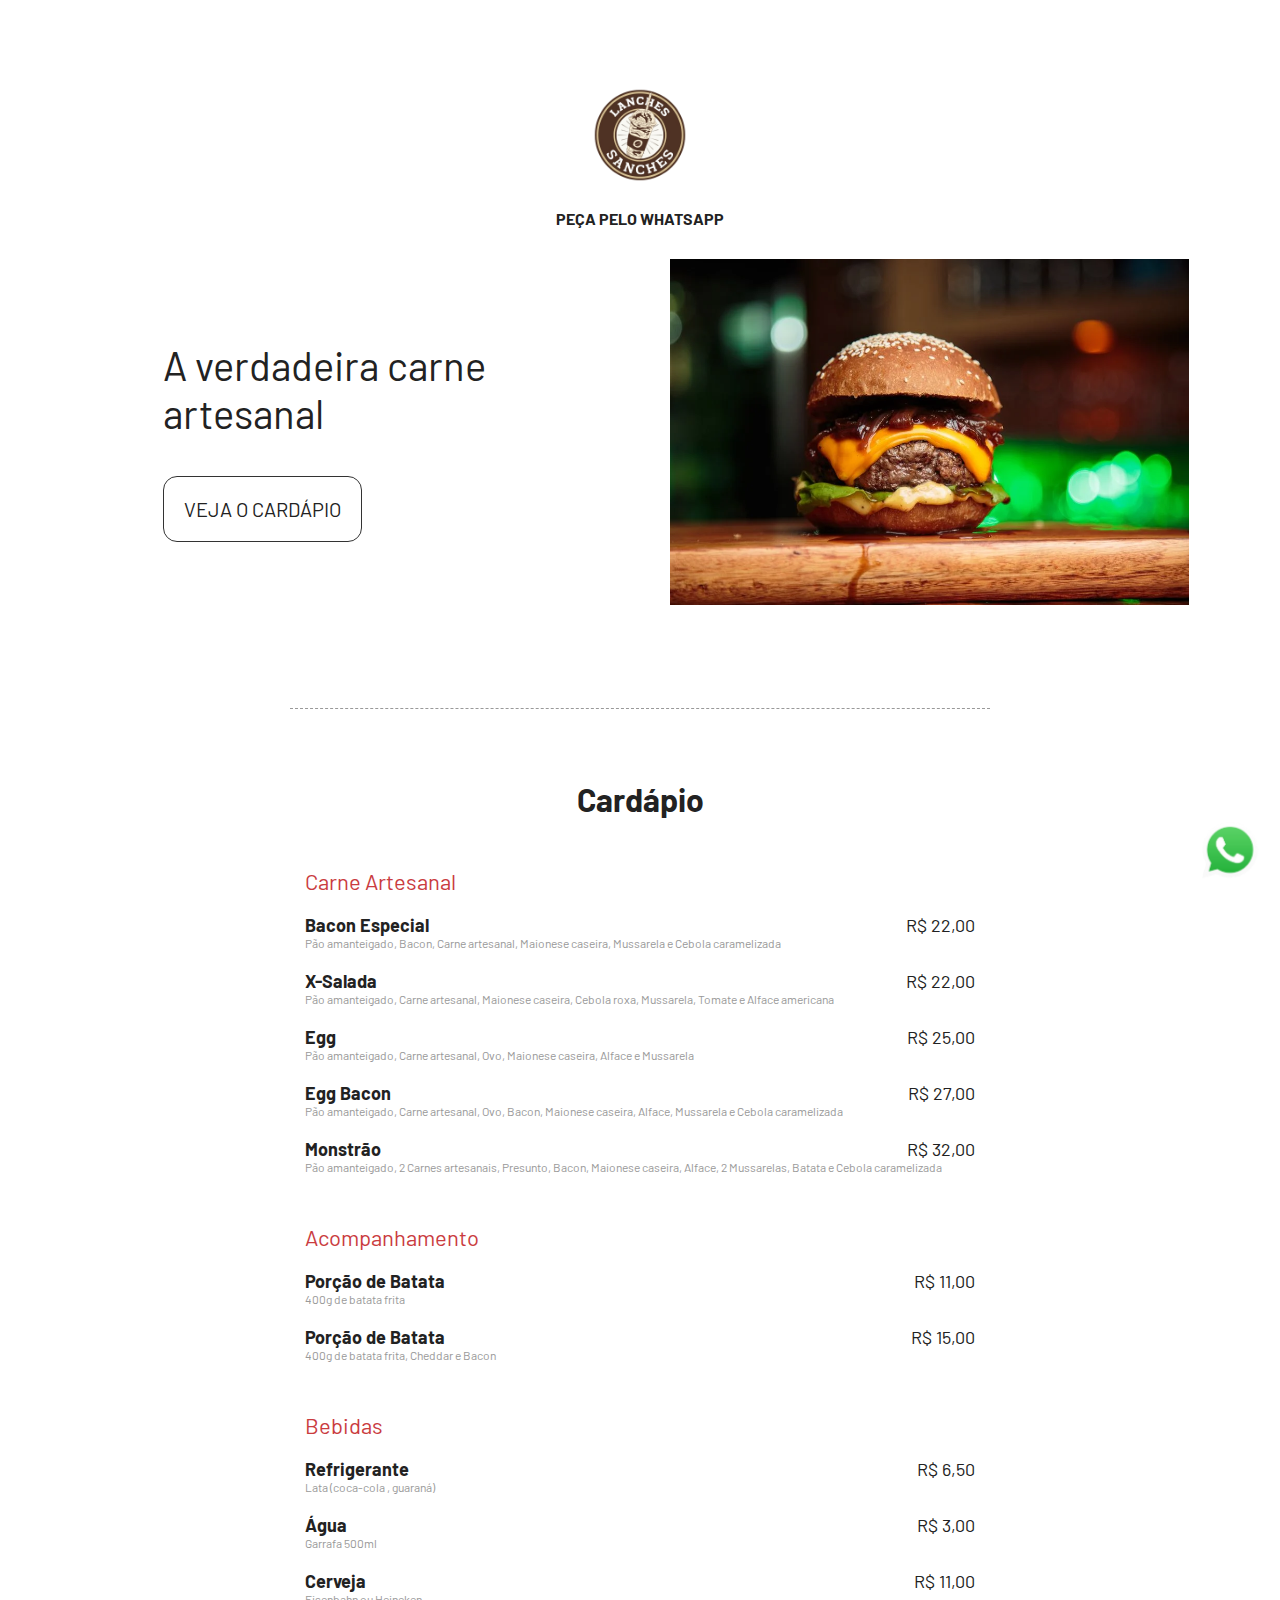
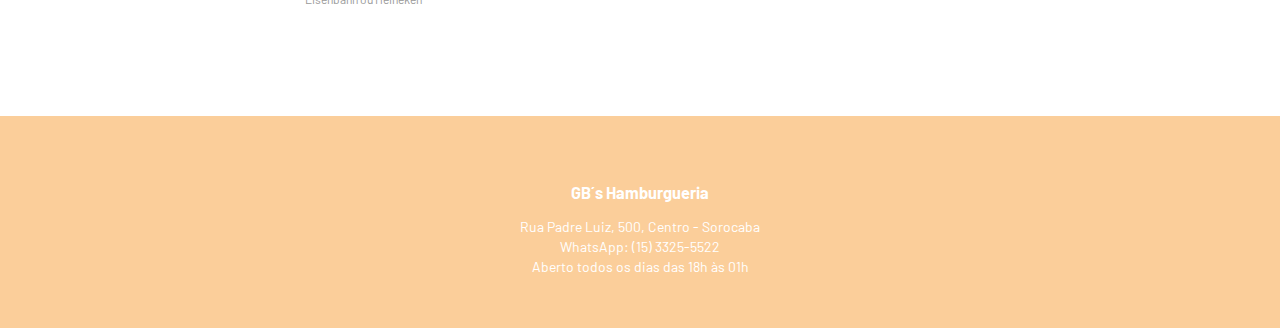
==== index.html @ efdc97e2 "Add files via upload" ====
<!DOCTYPE html>
<html lang="pt-br">
<head>
    <meta charset="UTF-8">
    <meta name="viewport" content="width=device-width, initial-scale=1.0">
    <link rel="stylesheet" href="css.css">
    <title>Cardápio</title>
</head>
<body>
    <header class="header">
        <img src="./img/logohamburgueria.png" alt="Logo Hamburgueria" style="width: 110px;">
        <nav class="menu">
            <ul class="menu-links">
                <li><a href="https://wa.me/5515991233162" target="_blank">PEÇA PELO WHATSAPP</a></li>
            </ul>
        </nav>
    </header>

    <section class="banner">
        <div class="coluna">
            <p>A verdadeira carne artesanal</p>
            <p><a class="botao" href="#cardapio">VEJA O CARDÁPIO</a></p>
        </div>
        <div class="coluna">
            <img src="./img/hamburguer.webp" alt="Prato">
        </div>
    </section>
    <!-- colocar o id="cardapio" -->
    <section class="cardapio" id="cardapio">
        <h1>Cardápio</h1>
        <div class="cardapio-categoria">
            Carne Artesanal
        </div>
        <div class="cardapio-item">
            <div class="cardapio-nome" >Bacon Especial</div>
            <div class="cardapio-preco">R$ 22,00</div>
            <div class="cardapio-descricao" >Pão amanteigado, Bacon, Carne artesanal, Maionese caseira, Mussarela e Cebola caramelizada</div>
            </div>
        </div>
        <div class="cardapio-item">
            <div class="cardapio-nome" >X-Salada</div>
            <div class="cardapio-preco">R$ 22,00</div>
            <div class="cardapio-descricao" >Pão amanteigado, Carne artesanal, Maionese caseira, Cebola roxa, Mussarela, Tomate e Alface americana</div>
            </div>
        </div>
        <div class="cardapio-item">
            <div class="cardapio-nome" >Egg </div>
            <div class="cardapio-preco">R$ 25,00</div>
            <div class="cardapio-descricao" >Pão amanteigado, Carne artesanal, Ovo, Maionese caseira, Alface e Mussarela</div>
            </div>
        </div>
        <div class="cardapio-item">
            <div class="cardapio-nome" >Egg Bacon</div>
            <div class="cardapio-preco">R$ 27,00</div>
            <div class="cardapio-descricao" >Pão amanteigado, Carne artesanal, Ovo, Bacon, Maionese caseira, Alface, Mussarela e Cebola caramelizada</div>
            </div>
        </div>
        <div class="cardapio-item">
            <div class="cardapio-nome" >Monstrão</div>
            <div class="cardapio-preco">R$ 32,00</div>
            <div class="cardapio-descricao" >Pão amanteigado, 2 Carnes artesanais, Presunto, Bacon, Maionese caseira, Alface, 2 Mussarelas, Batata e Cebola caramelizada</div>
            </div>
        </div>
        <div class="cardapio-categoria">
            Acompanhamento
        </div>
        <div class="cardapio-item">
            <div class="cardapio-nome" >Porção de Batata</div>
            <div class="cardapio-preco">R$ 11,00</div>
            <div class="cardapio-descricao" >400g de batata frita</div>
            </div>
        </div>
        <div class="cardapio-item">
            <div class="cardapio-nome" >Porção de Batata</div>
            <div class="cardapio-preco">R$ 15,00</div>
            <div class="cardapio-descricao" >400g de batata frita, Cheddar e Bacon</div>
            </div>
        </div>
        <div class="cardapio-categoria">
            Bebidas
        </div>
        <div class="cardapio-item">
            <div class="cardapio-nome" >Refrigerante</div>
            <div class="cardapio-preco">R$ 6,50</div>
            <div class="cardapio-descricao" >Lata (coca-cola , guaraná)</div>
            </div>
        </div>
        <div class="cardapio-item">
            <div class="cardapio-nome" >Água</div>
            <div class="cardapio-preco">R$ 3,00</div>
            <div class="cardapio-descricao" >Garrafa 500ml</div>
            </div>
        </div>
        <div class="cardapio-item">
            <div class="cardapio-nome" >Cerveja</div>
            <div class="cardapio-preco">R$ 11,00</div>
            <div class="cardapio-descricao" >Eisenbahn ou Heineken</div>
            </div>
        </div>
    </section>

    <footer>
        <h3>GB´s Hamburgueria</h3>
        <p>Rua Padre Luiz, 500, Centro - Sorocaba</p>
        <p>WhatsApp: (15) 3325-5522</p>
        <p>Aberto todos os dias das 18h às 01h</p>
    </footer>

    <a href="https://wa.me/5515991233162" 
    target="_blank" 
    class="link-whatzap">
    <img src="./img/whats.png" alt="link do whatsapp">
    </a>

</body>
</html>
---- css.css ----
@import url('https://fonts.googleapis.com/css2?family=Barlow:ital,wght@0,100;0,200;0,300;0,400;0,500;0,600;0,700;0,800;0,900;1,100;1,200;1,300;1,400;1,500;1,600;1,700;1,800;1,900&display=swap');

body{
    color: #222222;
    margin: 0;
    font-family: "Barlow";
    width: 100%;
}

a{
    text-decoration: none;
    color: #222222;
}

a:hover{
    color: #ca3c3f;
}

.header{
    width: auto;
    text-align: center;
    padding: 0;
    margin-top: 80px;
}

.menu{
    width: auto;
    text-align: center;
    font-weight: bold;
}

.menu-links{
    list-style: none;
    padding: 0;
}

.menu-links li{
    display: inline-block;
    padding: 0px 20px;
}

.banner{
    width: 100%;
    text-align: center;
}

.coluna{
    margin-top: 15px;
    width: 45%;
    display: inline-block;
    vertical-align: middle;
}

.banner p{
    font-size: 40px;
    text-align: left;
    padding-left: 100px;
    padding-right: 100px;
}

.botao{
    border: 1px solid #333333;
    border-radius: 14px;
    padding: 20px;
    font-size: 20px;
}

.banner img{
    width: 90%;
}

.cardapio{
    box-sizing: border-box;
    border-top: 1px dashed #999999;
    width: 100%;
    margin: auto;
    max-width: 700px;
    text-align: center;
    margin-top: 100px;
    padding: 50px 15px 10px 15px;
}

.cardapio-categoria{
    text-align: left;
    color: #ca3c3f;
    font-size: 22px;
    margin-top: 50px;
}

.cardapio-item{
    padding-top: 20px;
    text-align: left;
    width: 100%;
}

.cardapio-nome{
    display: inline-block;
    font-size: 18px;
    font-weight: bold;
}

.cardapio-preco{
    font-size: 18px;
    float: right;
}

.cardapio-descricao{
    font-size: 12px;
    color: #999999;
}

footer{
    margin-top: 100px;
    /*width: 100%;*/
    text-align: center;
    padding: 50px;
    font-size: 14px;
    color: #ffffff;
    background-color: #f5850467;
}

footer p{
    margin: 3px;
}

.link-whatzap img{
    height: 60px;
    position: fixed;
    right: 20px;
    bottom: 20px;
}

@media (max-width: 900px){
    .coluna{
        width: 100%;
        vertical-align: middle;
        margin-bottom: 30px;
    }

    .banner p{
        font-size: 26px;
        padding-left: 50px;
        padding-right: 50px;
        text-align: center;
    }

}
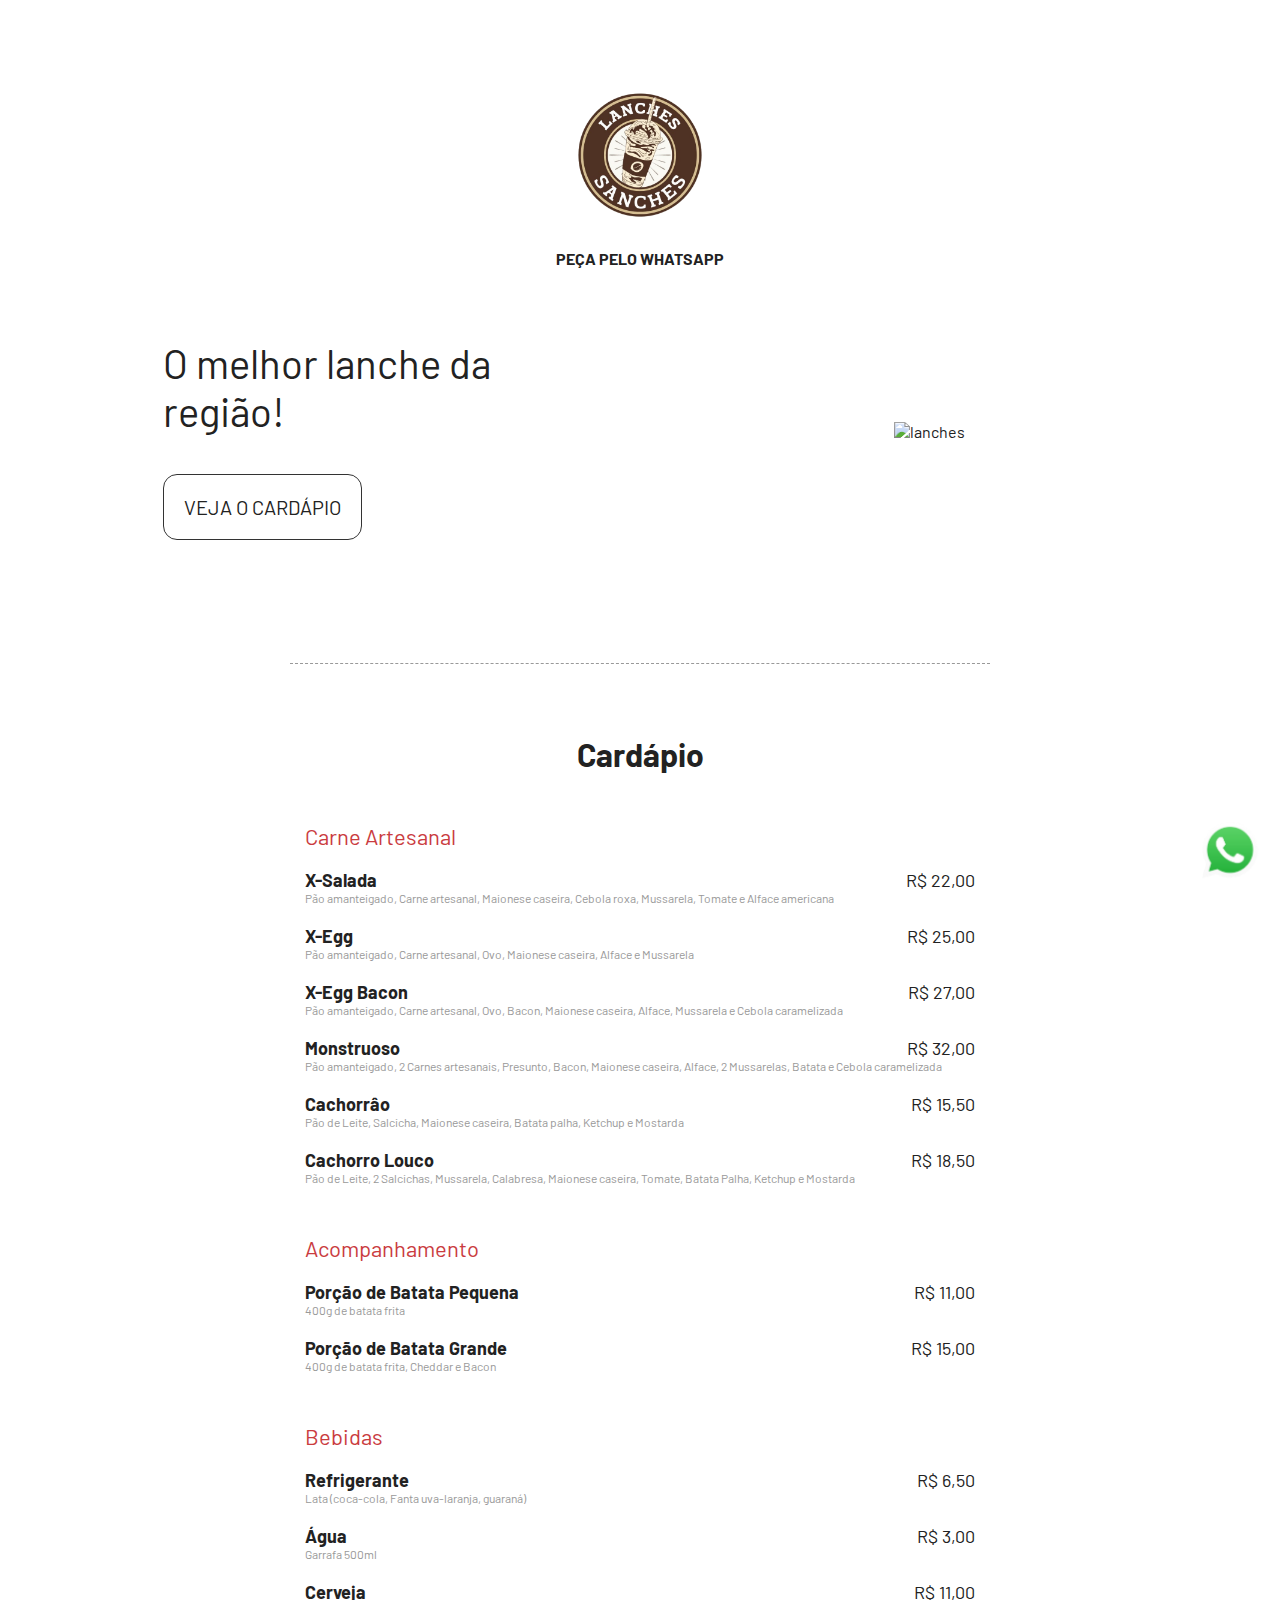
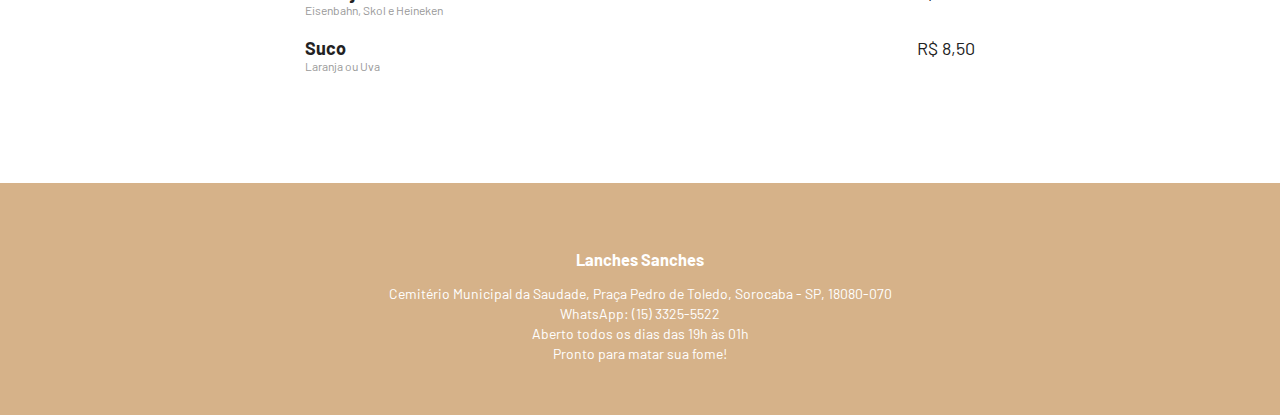
==== commit 936a3f82: "Add files via upload" ====
--- a/index.html
+++ b/index.html
@@ -8,7 +8,7 @@
 </head>
 <body>
     <header class="header">
-        <img src="./img/logohamburgueria.png" alt="Logo Hamburgueria" style="width: 110px;">
+        <img src="./img/logohamburgueria.png" alt="Logo Hamburgueria" style="width: 150px;">
         <nav class="menu">
             <ul class="menu-links">
                 <li><a href="https://wa.me/5515991233162" target="_blank">PEÇA PELO WHATSAPP</a></li>
@@ -18,11 +18,11 @@
 
     <section class="banner">
         <div class="coluna">
-            <p>A verdadeira carne artesanal</p>
+            <p>O melhor lanche da região!</p>
             <p><a class="botao" href="#cardapio">VEJA O CARDÁPIO</a></p>
         </div>
         <div class="coluna">
-            <img src="./img/hamburguer.webp" alt="Prato">
+            <img src="./img/hamburguer.JPEG" alt="lanches" style="width: 300px;">
         </div>
     </section>
     <!-- colocar o id="cardapio" -->
@@ -32,46 +32,52 @@
             Carne Artesanal
         </div>
         <div class="cardapio-item">
-            <div class="cardapio-nome" >Bacon Especial</div>
-            <div class="cardapio-preco">R$ 22,00</div>
-            <div class="cardapio-descricao" >Pão amanteigado, Bacon, Carne artesanal, Maionese caseira, Mussarela e Cebola caramelizada</div>
-            </div>
-        </div>
-        <div class="cardapio-item">
             <div class="cardapio-nome" >X-Salada</div>
             <div class="cardapio-preco">R$ 22,00</div>
             <div class="cardapio-descricao" >Pão amanteigado, Carne artesanal, Maionese caseira, Cebola roxa, Mussarela, Tomate e Alface americana</div>
             </div>
         </div>
         <div class="cardapio-item">
-            <div class="cardapio-nome" >Egg </div>
+            <div class="cardapio-nome" >X-Egg </div>
             <div class="cardapio-preco">R$ 25,00</div>
             <div class="cardapio-descricao" >Pão amanteigado, Carne artesanal, Ovo, Maionese caseira, Alface e Mussarela</div>
             </div>
         </div>
         <div class="cardapio-item">
-            <div class="cardapio-nome" >Egg Bacon</div>
+            <div class="cardapio-nome" >X-Egg Bacon</div>
             <div class="cardapio-preco">R$ 27,00</div>
             <div class="cardapio-descricao" >Pão amanteigado, Carne artesanal, Ovo, Bacon, Maionese caseira, Alface, Mussarela e Cebola caramelizada</div>
             </div>
         </div>
         <div class="cardapio-item">
-            <div class="cardapio-nome" >Monstrão</div>
+            <div class="cardapio-nome" >Monstruoso</div>
             <div class="cardapio-preco">R$ 32,00</div>
             <div class="cardapio-descricao" >Pão amanteigado, 2 Carnes artesanais, Presunto, Bacon, Maionese caseira, Alface, 2 Mussarelas, Batata e Cebola caramelizada</div>
+            </div>
+        </div>
+         <div class="cardapio-item">
+            <div class="cardapio-nome" >Cachorrâo</div>
+            <div class="cardapio-preco">R$ 15,50</div>
+            <div class="cardapio-descricao" >Pão de Leite, Salcicha, Maionese caseira, Batata palha, Ketchup e Mostarda</div>
+            </div>
+        </div>
+         <div class="cardapio-item">
+            <div class="cardapio-nome" >Cachorro Louco</div>
+            <div class="cardapio-preco">R$ 18,50</div>
+            <div class="cardapio-descricao" >Pão de Leite, 2 Salcichas, Mussarela, Calabresa, Maionese caseira, Tomate, Batata Palha, Ketchup e Mostarda</div>
             </div>
         </div>
         <div class="cardapio-categoria">
             Acompanhamento
         </div>
         <div class="cardapio-item">
-            <div class="cardapio-nome" >Porção de Batata</div>
+            <div class="cardapio-nome" >Porção de Batata Pequena</div>
             <div class="cardapio-preco">R$ 11,00</div>
             <div class="cardapio-descricao" >400g de batata frita</div>
             </div>
         </div>
         <div class="cardapio-item">
-            <div class="cardapio-nome" >Porção de Batata</div>
+            <div class="cardapio-nome" >Porção de Batata Grande</div>
             <div class="cardapio-preco">R$ 15,00</div>
             <div class="cardapio-descricao" >400g de batata frita, Cheddar e Bacon</div>
             </div>
@@ -82,7 +88,7 @@
         <div class="cardapio-item">
             <div class="cardapio-nome" >Refrigerante</div>
             <div class="cardapio-preco">R$ 6,50</div>
-            <div class="cardapio-descricao" >Lata (coca-cola , guaraná)</div>
+            <div class="cardapio-descricao" >Lata (coca-cola, Fanta uva-laranja, guaraná)</div>
             </div>
         </div>
         <div class="cardapio-item">
@@ -94,16 +100,23 @@
         <div class="cardapio-item">
             <div class="cardapio-nome" >Cerveja</div>
             <div class="cardapio-preco">R$ 11,00</div>
-            <div class="cardapio-descricao" >Eisenbahn ou Heineken</div>
+            <div class="cardapio-descricao" >Eisenbahn, Skol e Heineken</div>
+            </div>
+        </div>
+        <div class="cardapio-item">
+            <div class="cardapio-nome" >Suco</div>
+            <div class="cardapio-preco">R$ 8,50</div>
+            <div class="cardapio-descricao" >Laranja ou Uva</div>
             </div>
         </div>
     </section>
 
     <footer>
-        <h3>GB´s Hamburgueria</h3>
-        <p>Rua Padre Luiz, 500, Centro - Sorocaba</p>
+        <h3>Lanches Sanches</h3>
+        <p>Cemitério Municipal da Saudade, Praça Pedro de Toledo, Sorocaba - SP, 18080-070</p>
         <p>WhatsApp: (15) 3325-5522</p>
-        <p>Aberto todos os dias das 18h às 01h</p>
+        <p>Aberto todos os dias das 19h às 01h</p>
+        <p>Pronto para matar sua fome!</p>
     </footer>
 
     <a href="https://wa.me/5515991233162" 
--- a/css.css
+++ b/css.css
@@ -116,7 +116,7 @@
     padding: 50px;
     font-size: 14px;
     color: #ffffff;
-    background-color: #f5850467;
+    background-color: #aa5e087a;
 }
 
 footer p{
